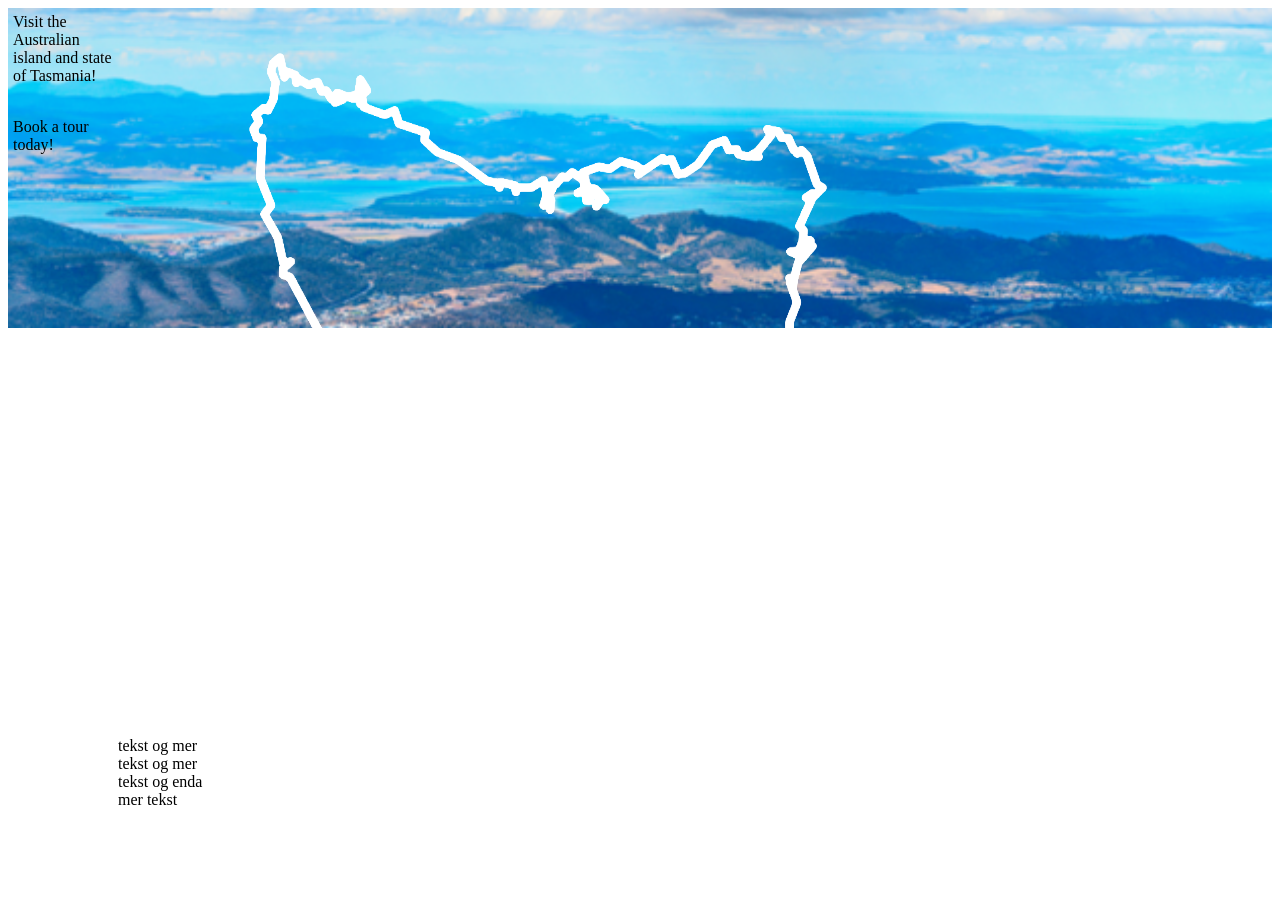
==== hoved.html @ 577eec38 "Første utkast" ====
<!DOCTYPE html>
<html lang="en">
<head>
    <meta charset="UTF-8">
    <meta name="viewport" content="width=device-width, initial-scale=1.0">
    <title>Document</title>
    <link rel="stylesheet" href="hoved.css">
</head>
<body>
    <header>
        
    </header>
    <main>
        <div class="container">
            <div id="Visit">
                Visit the Australian island and state of Tasmania!
            </div>
            <div id="Outline">
                <img src="Tasmania_Outline.png" alt="Outline of Tasmania">
                tekst og mer tekst og mer tekst og enda mer tekst
            </div>
            <div id="CTA">
                Book a tour today!
            </div>
        </div>
    </main>
    <footer>

    </footer>
</body>
</html>
---- hoved.css ----
.container {
    display: grid;
    grid-template-columns: 100px 100px;
    grid-template-rows: 100px 100px 100px;
    background-image: url(Tasmania_Background.png);
    background-size: cover;
    background-repeat: no-repeat;
    gap: 5px;
    padding: 5px;
}
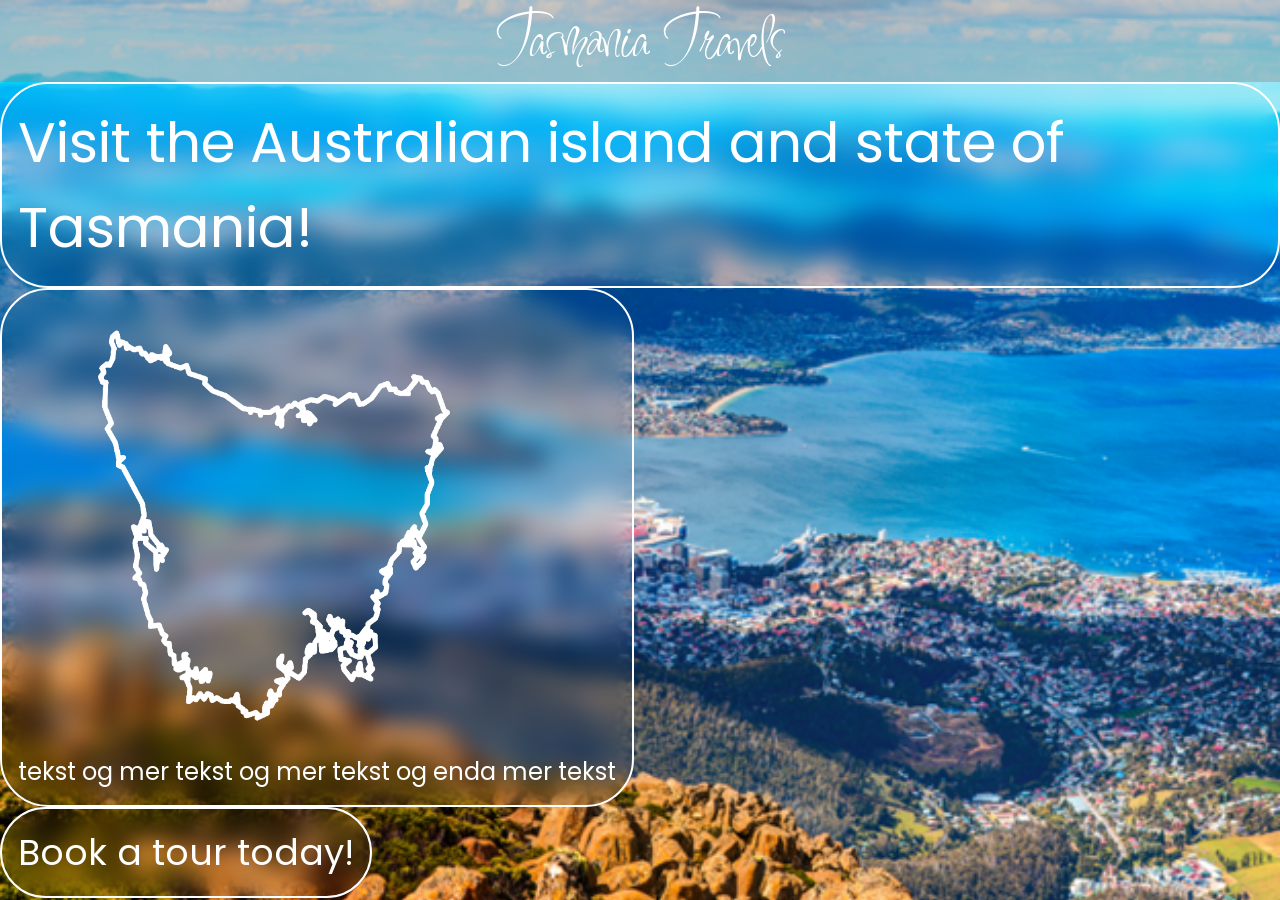
==== commit 062ce789: "Versjon 2" ====
--- a/hoved.html
+++ b/hoved.html
@@ -5,21 +5,22 @@
     <meta name="viewport" content="width=device-width, initial-scale=1.0">
     <title>Document</title>
     <link rel="stylesheet" href="hoved.css">
+    <link rel="stylesheet" href="global.css">
 </head>
 <body>
     <header>
-        
+        <h1>Tasmania Travels</h1>
     </header>
     <main>
         <div class="container">
-            <div id="Visit">
+            <div class="box" id="visit">
                 Visit the Australian island and state of Tasmania!
             </div>
-            <div id="Outline">
+            <div class="box" id="outline">
                 <img src="Tasmania_Outline.png" alt="Outline of Tasmania">
-                tekst og mer tekst og mer tekst og enda mer tekst
+                <p>tekst og mer tekst og mer tekst og enda mer tekst</p>
             </div>
-            <div id="CTA">
+            <div class="box" id="CTA">
                 Book a tour today!
             </div>
         </div>
--- a/hoved.css
+++ b/hoved.css
@@ -1,10 +1,57 @@
-.container {
-    display: grid;
-    grid-template-columns: 100px 100px;
-    grid-template-rows: 100px 100px 100px;
+* {
+    box-sizing: border-box;
+    margin: 0;
+    padding: 0;
+}
+
+body {
+    width: 100%;
+    height: 100vh;
+
     background-image: url(Tasmania_Background.png);
     background-size: cover;
     background-repeat: no-repeat;
-    gap: 5px;
-    padding: 5px;
-}+}
+
+header h1 {
+    background: rgba(128, 128, 128, 0.37);
+    font-family: 'Inspiration', Georgia, 'Times New Roman', Times, serif;
+    font-weight: 300;
+    font-size: 64px;
+    color: white;
+    text-align: center;
+}
+
+.container {
+    width: 100%;
+    height: 100%;
+}
+
+.box {
+    border: 2px solid white;
+    border-radius: 48px;
+
+    width: fit-content;
+    height: fit-content;
+
+    padding: 1rem;
+
+    color: white;
+    backdrop-filter: blur(12px);
+}
+
+#visit {
+    font-size: 56px;
+}
+
+#outline {
+    font-size: 24px;
+}
+
+#outline img {
+    width: 512px;
+}
+
+#CTA {
+    font-size: 36px;
+}
--- a/global.css
+++ b/global.css
@@ -0,0 +1,5 @@
+@import url('https://fonts.googleapis.com/css2?family=Inspiration&family=Poppins:ital,wght@0,100;0,200;0,300;0,400;0,500;0,600;0,700;0,800;0,900;1,100;1,200;1,300;1,400;1,500;1,600;1,700;1,800;1,900&family=Roboto+Slab:wght@100..900&display=swap');
+
+body {
+    font-family: 'Poppins', 'Franklin Gothic Medium', 'Arial Narrow', Arial, sans-serif;
+}
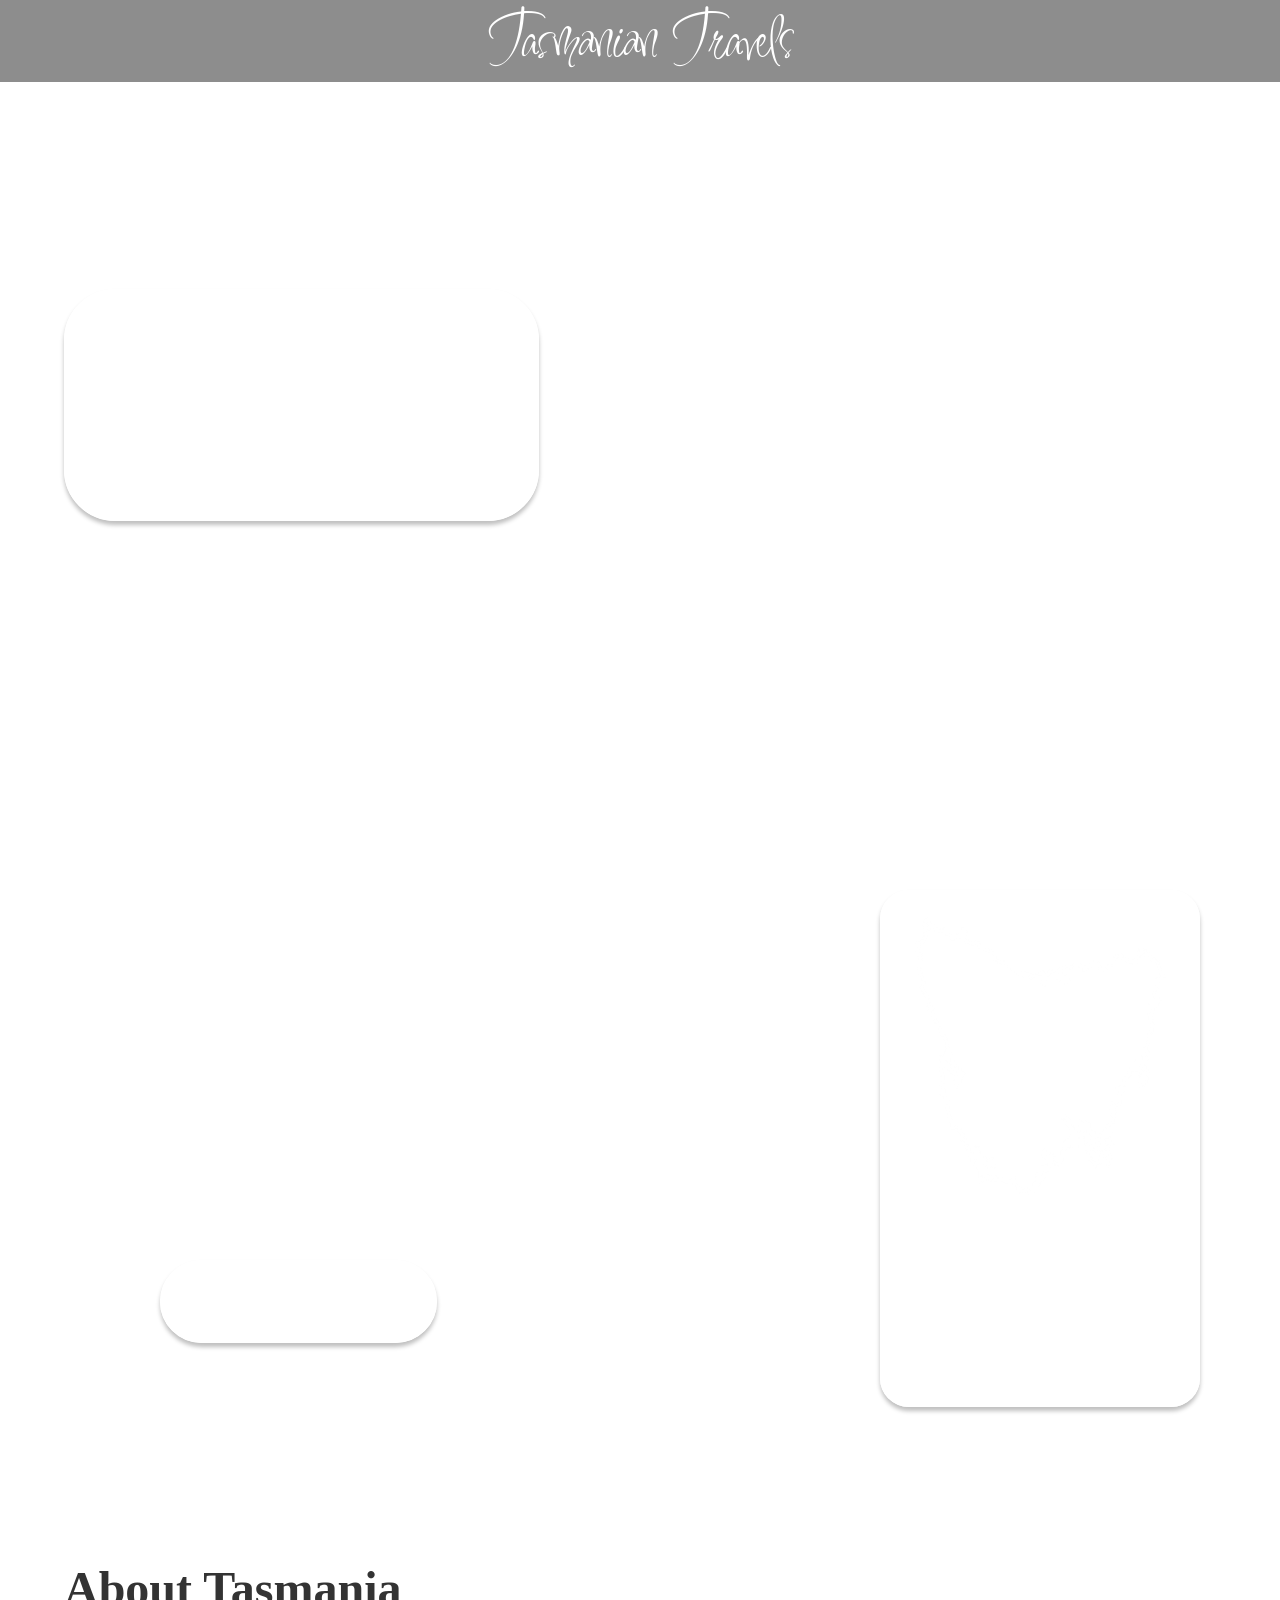
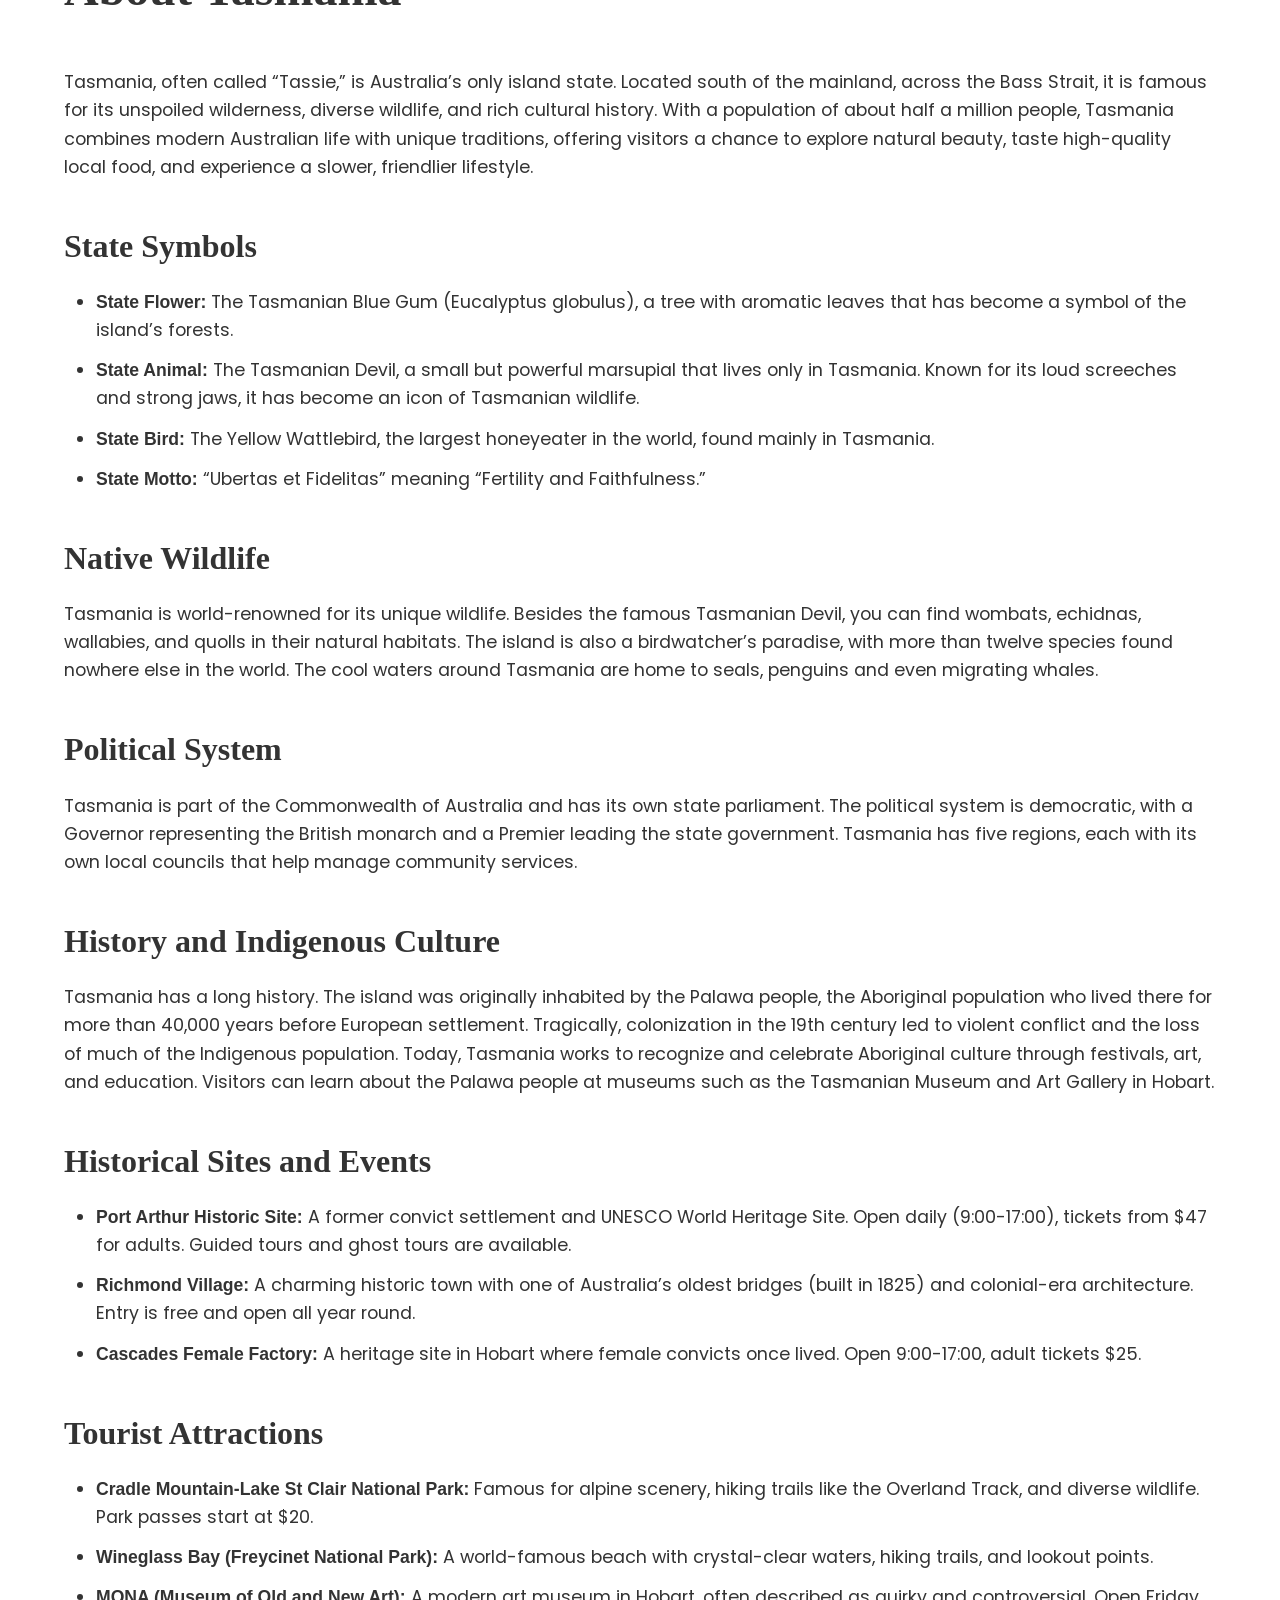
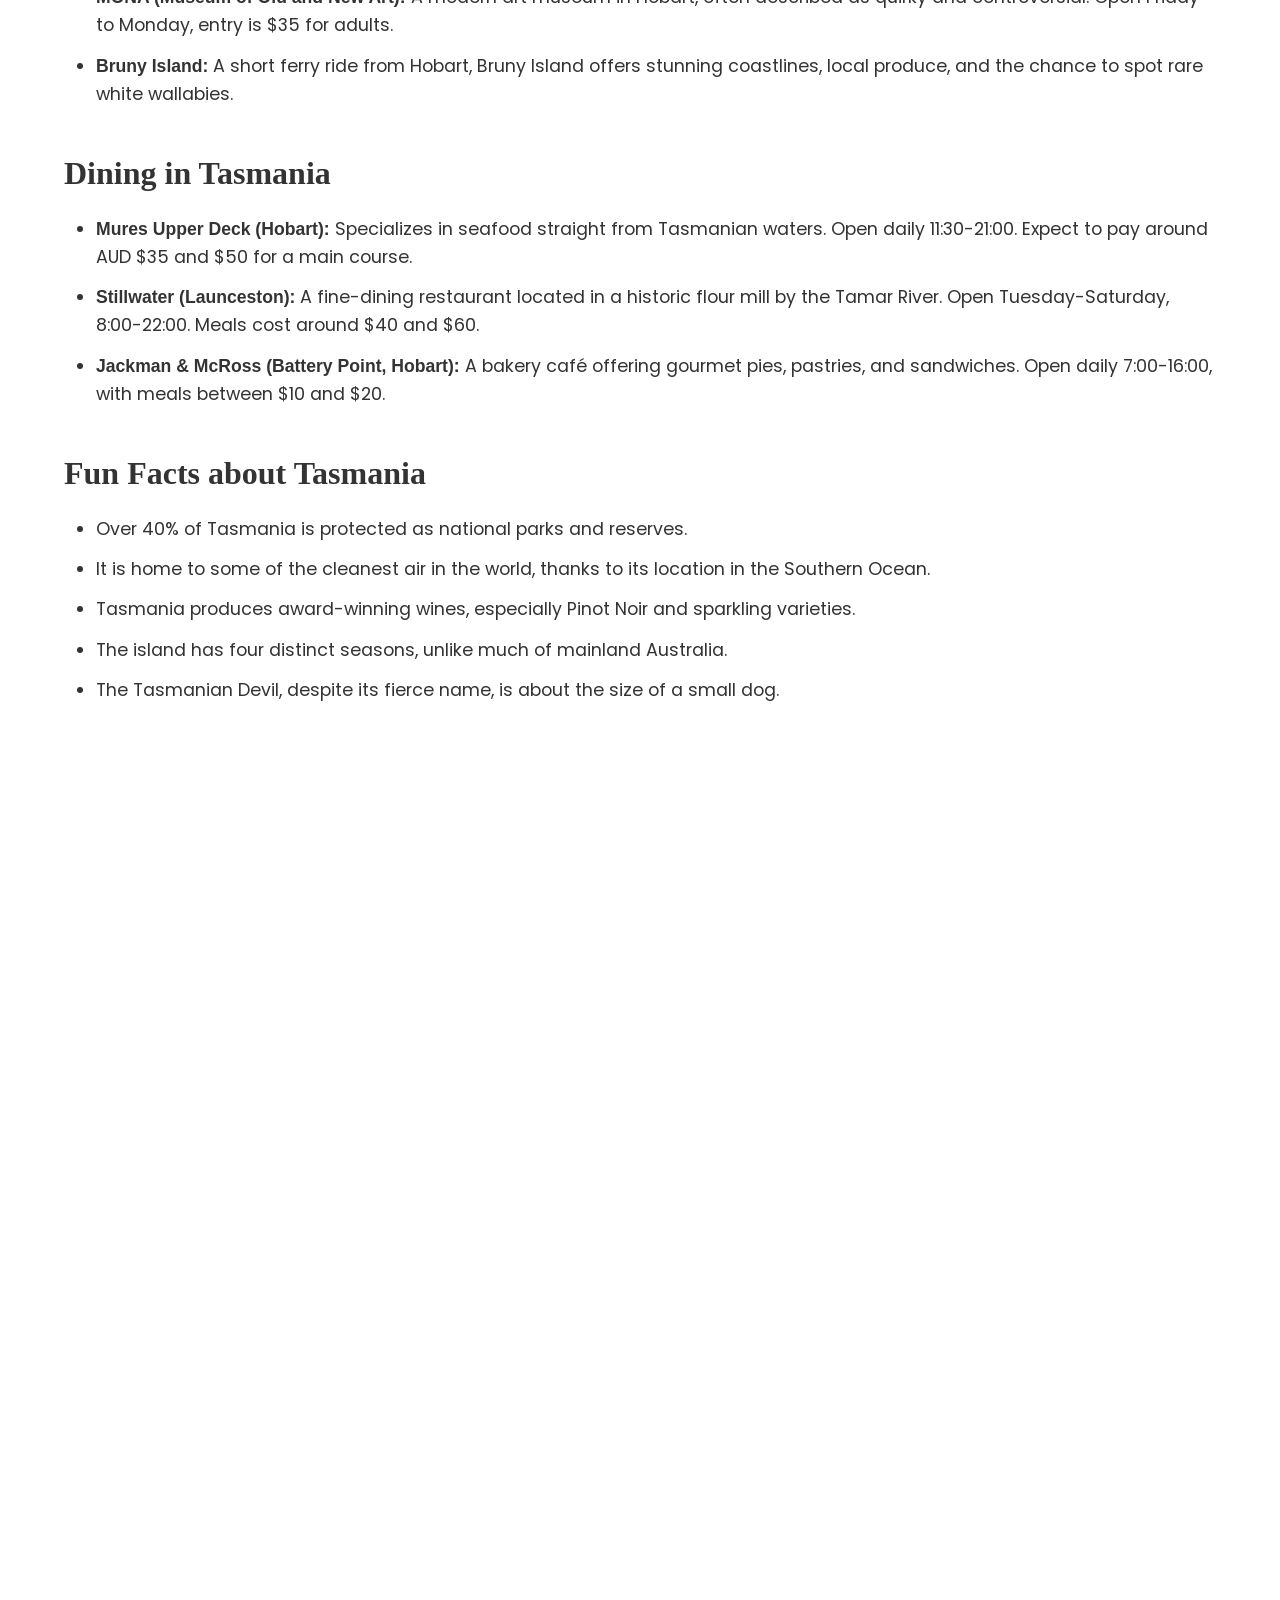
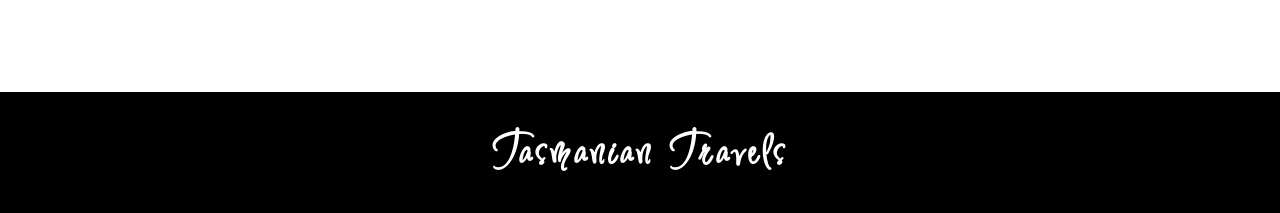
==== commit 7a8dc660: "Siste utkast (uten video)" ====
--- a/hoved.html
+++ b/hoved.html
@@ -1,32 +1,152 @@
 <!DOCTYPE html>
 <html lang="en">
+
 <head>
     <meta charset="UTF-8">
     <meta name="viewport" content="width=device-width, initial-scale=1.0">
-    <title>Document</title>
+    <title>Tasmanian Travels</title>
     <link rel="stylesheet" href="hoved.css">
     <link rel="stylesheet" href="global.css">
 </head>
+
 <body>
-    <header>
-        <h1>Tasmania Travels</h1>
+    <header class="header-visible">
+        <h1>Tasmanian Travels</h1>
     </header>
     <main>
-        <div class="container">
-            <div class="box" id="visit">
-                Visit the Australian island and state of Tasmania!
+        <section class="sectionOne">
+            <div class="pageOne">
+                <div class="box" id="visit">
+                    <p>Visit the Australian <br>island and state of <br>Tasmania!</p>
+                </div>
             </div>
-            <div class="box" id="outline">
-                <img src="Tasmania_Outline.png" alt="Outline of Tasmania">
-                <p>tekst og mer tekst og mer tekst og enda mer tekst</p>
+            <div class="joshuaContainer">
+                <div class="box" id="CTA">
+                    Book a tour today!
+                </div>
+                <div class="box" id="outline">
+                    <img src="Tasmania_Outline.png" alt="Outline of Tasmania">
+                    <p>Tasmania may be small, but it offers an enormous variety of experiences. From hiking in wild
+                        landscapes to tasting world-class seafood and wine, exploring Indigenous heritage, or simply
+                        enjoying the relaxed lifestyle, Tasmania is a destination worth discovering. Whether you are an
+                        adventure seeker, a history lover, or a foodie, this island state has something unique to offer.
+                    </p>
+                </div>
             </div>
-            <div class="box" id="CTA">
-                Book a tour today!
-            </div>
+        </section>
+        <div class="divider">
+            <h1>About Tasmania</h1>
+            <p>
+                Tasmania, often called “Tassie,” is Australia’s only island state. Located south of the mainland,
+                across the Bass Strait, it is famous for its unspoiled wilderness, diverse wildlife, and rich
+                cultural history. With a population of about half a million people, Tasmania combines modern
+                Australian life with unique traditions, offering visitors a chance to explore natural beauty, taste
+                high-quality local food, and experience a slower, friendlier lifestyle.
+            </p>
+
+            <h2>State Symbols</h2>
+            <ul>
+                <li><b>State Flower:</b> The Tasmanian Blue Gum (Eucalyptus globulus), a tree with aromatic leaves
+                    that has become a symbol of the island’s forests.</li>
+                <li><b>State Animal:</b> The Tasmanian Devil, a small but powerful marsupial that lives only in
+                    Tasmania. Known for its loud screeches and strong jaws, it has become an icon of Tasmanian
+                    wildlife.</li>
+                <li><b>State Bird:</b> The Yellow Wattlebird, the largest honeyeater in the world, found mainly in
+                    Tasmania.</li>
+                <li><b>State Motto:</b> “Ubertas et Fidelitas” meaning “Fertility and Faithfulness.”</li>
+            </ul>
+
+            <h2>Native Wildlife</h2>
+            <p>
+                Tasmania is world-renowned for its unique wildlife. Besides the famous Tasmanian Devil, you can find
+                wombats, echidnas, wallabies, and quolls in their natural habitats. The island is also a
+                birdwatcher’s paradise, with more than twelve species found nowhere else in the world. The cool
+                waters around Tasmania are home to seals, penguins and even migrating whales.
+            </p>
+
+            <h2>Political System</h2>
+            <p>
+                Tasmania is part of the Commonwealth of Australia and has its own state parliament. The political
+                system is democratic, with a Governor representing the British monarch and a Premier leading the
+                state government. Tasmania has five regions, each with its own local councils that help manage
+                community services.
+            </p>
+
+            <h2>History and Indigenous Culture</h2>
+            <p>
+                Tasmania has a long history. The island was originally inhabited by the Palawa people, the
+                Aboriginal population who lived there for more than 40,000 years before European settlement.
+                Tragically, colonization in the 19th century led to violent conflict and the loss of much of the
+                Indigenous population. Today, Tasmania works to recognize and celebrate Aboriginal culture through
+                festivals, art, and education. Visitors can learn about the Palawa people at museums such as the
+                Tasmanian Museum and Art Gallery in Hobart.
+            </p>
+
+            <h2>Historical Sites and Events</h2>
+            <ul>
+                <li><b>Port Arthur Historic Site:</b> A former convict settlement and UNESCO World Heritage Site.
+                    Open daily (9:00-17:00), tickets from $47 for adults. Guided tours and ghost tours are
+                    available.</li>
+                <li><b>Richmond Village:</b> A charming historic town with one of Australia’s oldest bridges (built
+                    in 1825) and colonial-era architecture. Entry is free and open all year round.</li>
+                <li><b>Cascades Female Factory:</b> A heritage site in Hobart where female convicts once lived. Open
+                    9:00-17:00, adult tickets $25.</li>
+            </ul>
+
+            <h2>Tourist Attractions</h2>
+            <ul>
+                <li><b>Cradle Mountain-Lake St Clair National Park:</b> Famous for alpine scenery, hiking trails
+                    like the Overland Track, and diverse wildlife. Park passes start at $20.</li>
+                <li><b>Wineglass Bay (Freycinet National Park):</b> A world-famous beach with crystal-clear waters,
+                    hiking trails, and lookout points.</li>
+                <li><b>MONA (Museum of Old and New Art):</b> A modern art museum in Hobart, often described as
+                    quirky and controversial. Open Friday to Monday, entry is $35 for adults.</li>
+                <li><b>Bruny Island:</b> A short ferry ride from Hobart, Bruny Island offers stunning coastlines,
+                    local produce, and the chance to spot rare white wallabies.</li>
+            </ul>
+
+            <h2>Dining in Tasmania</h2>
+            <ul>
+                <li><b>Mures Upper Deck (Hobart):</b> Specializes in seafood straight from Tasmanian waters. Open
+                    daily 11:30-21:00. Expect to pay around AUD $35 and $50 for a main course.</li>
+                <li><b>Stillwater (Launceston):</b> A fine-dining restaurant located in a historic flour mill by the
+                    Tamar River. Open Tuesday-Saturday, 8:00-22:00. Meals cost around $40 and $60.</li>
+                <li><b>Jackman & McRoss (Battery Point, Hobart):</b> A bakery café offering gourmet pies, pastries,
+                    and sandwiches. Open daily 7:00-16:00, with meals between $10 and $20.</li>
+            </ul>
+
+            <h2>Fun Facts about Tasmania</h2>
+            <ul>
+                <li>Over 40% of Tasmania is protected as national parks and reserves.</li>
+                <li>It is home to some of the cleanest air in the world, thanks to its location in the Southern
+                    Ocean.</li>
+                <li>Tasmania produces award-winning wines, especially Pinot Noir and sparkling varieties.</li>
+                <li>The island has four distinct seasons, unlike much of mainland Australia.</li>
+                <li>The Tasmanian Devil, despite its fierce name, is about the size of a small dog.</li>
+            </ul>
         </div>
+        <section class="sectionTwo">
+            <div class="pageOne"></div>
+        </section>
     </main>
     <footer>
+        <h1>Tasmanian Travels</h1>
+    </footer>
 
-    </footer>
+    <script>
+        const header = document.querySelector('header');
+        let lastScrollY = window.scrollY;
+        window.addEventListener('scroll', () => {
+            if (lastScrollY < window.scrollY) {
+                header.classList.remove('header-visible');
+            }
+            else {
+                header.classList.add('header-visible');
+            }
+            lastScrollY = window.scrollY;
+        });
+    </script>
+    <!--//Aron hjalp meg med dette-->
 </body>
+
 </html>
--- a/hoved.css
+++ b/hoved.css
@@ -4,17 +4,73 @@
     padding: 0;
 }
 
+html {
+    width: 100%;
+}
+
 body {
-    width: 100%;
-    height: 100vh;
-
-    background-image: url(Tasmania_Background.png);
+    position: relative;
+    width: 100%;
+    height: 50%;
+    overflow-x: hidden;
+}
+
+section {
+    min-height: 100vh;
     background-size: cover;
     background-repeat: no-repeat;
+    background-attachment: fixed;
+    background-position: center;
+}
+
+.divider {
+    background: white;
+    padding: 4rem 4rem;
+    color: #333;
+    font-size: 1.1rem;
+    line-height: 1.6;
+}
+
+.divider h1 {
+    margin-bottom: 2.5rem;
+    font-family: Georgia, 'Times New Roman', Times, serif;
+    font-size: 3rem;
+}
+
+.divider h2 {
+    margin-top: 2.5rem;
+    margin-bottom: 1rem;
+    font-family: Georgia, 'Times New Roman', Times, serif;
+    font-size: 2rem;
+}
+
+.divider ul {
+    padding-left: 2rem;
+    margin-bottom: 1.5rem;
+}
+
+.divider li {
+    margin-bottom: 0.75rem;
+}
+
+header {
+    position: fixed;
+    top: 0;
+    left: 0;
+    width: 100%;
+    background: rgba(82, 82, 82, 0.655);
+    z-index: 1000;
+
+    transform: translateY(-100%);
+
+    transition: transform 0.3s ease-in-out;
+}
+
+header.header-visible {
+    transform: translateY(0);
 }
 
 header h1 {
-    background: rgba(128, 128, 128, 0.37);
     font-family: 'Inspiration', Georgia, 'Times New Roman', Times, serif;
     font-weight: 300;
     font-size: 64px;
@@ -22,36 +78,161 @@
     text-align: center;
 }
 
-.container {
-    width: 100%;
-    height: 100%;
-}
+.pageOne {
+    height: 90vh;
+
+    display: flex;
+    flex-direction: column;
+    justify-content: center;
+}
+
+.sectionOne {
+    background-image: url(Tasmania_Background.jpg);
+}
+
+.sectionTwo {
+    background-image: url(Tasmania_Coast.webp);
+}
+
 
 .box {
     border: 2px solid white;
-    border-radius: 48px;
+    border-radius: 1em;
 
     width: fit-content;
     height: fit-content;
 
-    padding: 1rem;
+    padding: 0.8em;
 
     color: white;
+    box-shadow: 0 4px 4px 0 rgba(0, 0, 0, 0.25);
     backdrop-filter: blur(12px);
 }
 
+.joshuaContainer {
+    width: 100%;
+    display: flex;
+    align-items: flex-end;
+    justify-content: space-between;
+}
+
 #visit {
-    font-size: 56px;
+    position: relative;
+    overflow: hidden;
+
+    font-size: 4vw;
+    padding: 0.5em;
+    font-weight: 500;
+    text-align: center;
+
+    margin: 4rem;
 }
 
 #outline {
-    font-size: 24px;
+    justify-self: end;
+
+    border-radius: 1.5em;
+
+    display: flex;
+    flex-direction: column;
+    align-items: center;
+    justify-content: center;
+    text-align: center;
+
+    font-size: 1.5vw;
+    width: 25vw;
+    aspect-ratio: 4 / 1;
+    padding: 20px;
+
+    margin: 5rem;
 }
 
 #outline img {
-    width: 512px;
+    width: 20vw;
+    margin-bottom: 1.7rem;
+}
+
+#outline p {
+    font-size: 0.75rem;
 }
 
 #CTA {
-    font-size: 36px;
-}
+    border-radius: 2em;
+    font-size: 2vw;
+    margin: 9rem;
+    margin-left: 10rem;
+}
+
+@media only screen and (max-width: 768px) {
+    .pageOne {
+        display: flex;
+        flex-direction: column;
+        align-items: center;
+        margin: 0;
+        margin-top: 5rem;
+        height: 40vh;
+    }
+
+    .joshuaContainer {
+        display: flex;
+        flex-direction: column;
+        align-items: center;
+        height: 100%;
+    }
+
+    .box {
+        position: relative;
+        margin: 1rem;
+    }
+
+    #visit {
+        display: flex;
+        align-items: center;
+        justify-content: center;
+        margin: 1rem 2rem;
+        width: 70%;
+        height: 50%;
+        font-size: clamp(1rem, 10vw, 1.5rem);
+        padding: 0;
+    }
+
+    #CTA {
+        display: flex;
+        justify-content: center;
+        align-items: center;
+        position: relative;
+        margin: 0;
+        margin-bottom: 3rem;
+        width: 50%;
+        height: 7vh;
+        font-size: 1rem;
+        text-align: center;
+    }
+
+    #outline {
+        position: relative;
+        width: 80%;
+        height: 50vh;
+        margin: 0;
+        margin-bottom: 3rem;
+    }
+
+    #outline>* {
+        position: relative;
+        width: 100%;
+        height: 100%;
+    }
+}
+
+footer {
+    background: rgb(0, 0, 0);
+}
+
+footer h1 {
+    color: white;
+    letter-spacing: 0.3rem;
+    text-align: center;
+    font-family: "inspiration", 'Times New Roman', Times, serif;
+    font-size: clamp(2rem, 5vh, 3rem);
+    padding: 2rem;
+}
